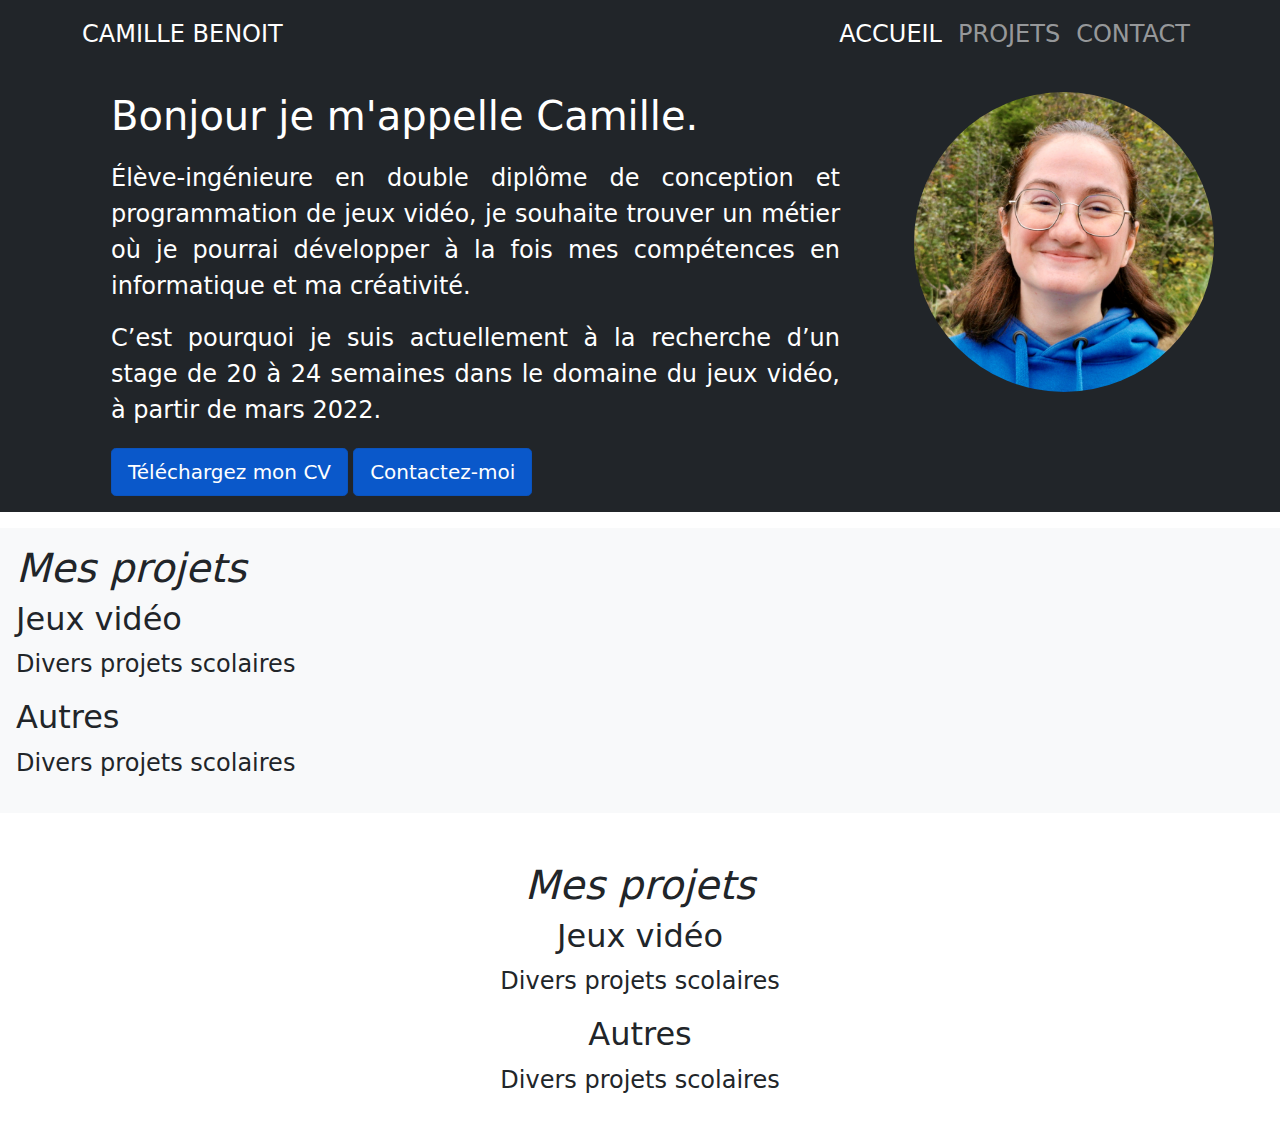
==== index.html @ 18aeac77 "presentation" ====
<!DOCTYPE html>
<html lang="en">
    <head>
        <meta charset="utf-8" />
        <meta name="viewport" content="width=device-width, initial-scale=1, shrink-to-fit=no" />
        <meta name="author" content="Camille Benoit" />
        <title>Portfolio - Camille Benoit</title>
        <!-- Boostrap-->
        <link rel="stylesheet" href="css/bootstrap.css">
    </head>


    <body>

        <nav id ="menu-bar" class="navbar navbar-expand-lg navbar-dark bg-dark text-uppercase fixed-top navbar-shrink">
            <div class="container">
                <a id="menu-bar-camille-benoit"class="navbar-brand" href="#page-top">Camille Benoit</a>
                <div id="menu-bar-liste" class="collapse navbar-collapse">
                    <ul class="navbar-nav ms-auto">
                        <li class="nav-item">
                            <a class="nav-link active" aria-current="page" href="#">Accueil</a>
                        </li>
                        <li class="nav-item">
                        <a class="nav-link" href="#projets">Projets</a>
                        </li>
                        <li class="nav-item">
                        <a class="nav-link" href="#contact">Contact</a>
                        </li>
                    </ul>
                </div>
            </div>
        </nav>


        <div id="camille-benoit" class="container-fluid p-3 my-3 bg-dark text-white">
            <div class="row">
                <div id="camille-benoit-left-column" class="col-8">
                    <h1 id="intro-bonjour">Bonjour je m'appelle Camille.</h1>
                    <p id="intro-etu" class="lead">
                        Élève-ingénieure en double diplôme de conception et programmation de jeux vidéo, je souhaite trouver un métier où je pourrai développer à la fois mes compétences en informatique et ma créativité.
                    </p>
                    <p id="intro-recherche"class="lead">
                        C’est pourquoi je suis actuellement à la recherche d’un stage de 20 à 24 semaines dans le domaine du jeux vidéo, à partir de mars 2022.
                    </p>
                    <div id="button-accueil" >
                        <button type="button" class="btn btn-primary btn-lg active" href="asset/document/camille_benoit.pdf" download="">Téléchargez mon CV</button>
                        <button type="button" class="btn btn-primary btn-lg active" href=#contact>Contactez-moi</button>
                    </div>
                </div>
                <div id="camille-benoit-right-column" class="col-4">
                        <img id="img-camilleb" src="asset/img/camillebenoit.jpg" alt="">
                </div>
            </div> 
            
                

        </div>

        <div id="projets" class="container-fluid p-3 my-3 bg-light text-dark">
            <h1><i>Mes projets</i></h1>
            <h2>Jeux vidéo</h2>
            <p class="lead">
                Divers projets scolaires
            </p>
            <h2>Autres</h2>
            <p class="lead">
                Divers projets scolaires
            </p>
        </div>

        <div id="contact" class="container text-center my-5">
            <h1><i>Mes projets</i></h1>
            <h2>Jeux vidéo</h2>
            <p class="lead">
                Divers projets scolaires
            </p>
            <h2>Autres</h2>
            <p class="lead">
                Divers projets scolaires
            </p>
        </div>

        
        <!-- Boostrap-->
        <script src="js/bootstrap.js"></script>
    </body>
</html>
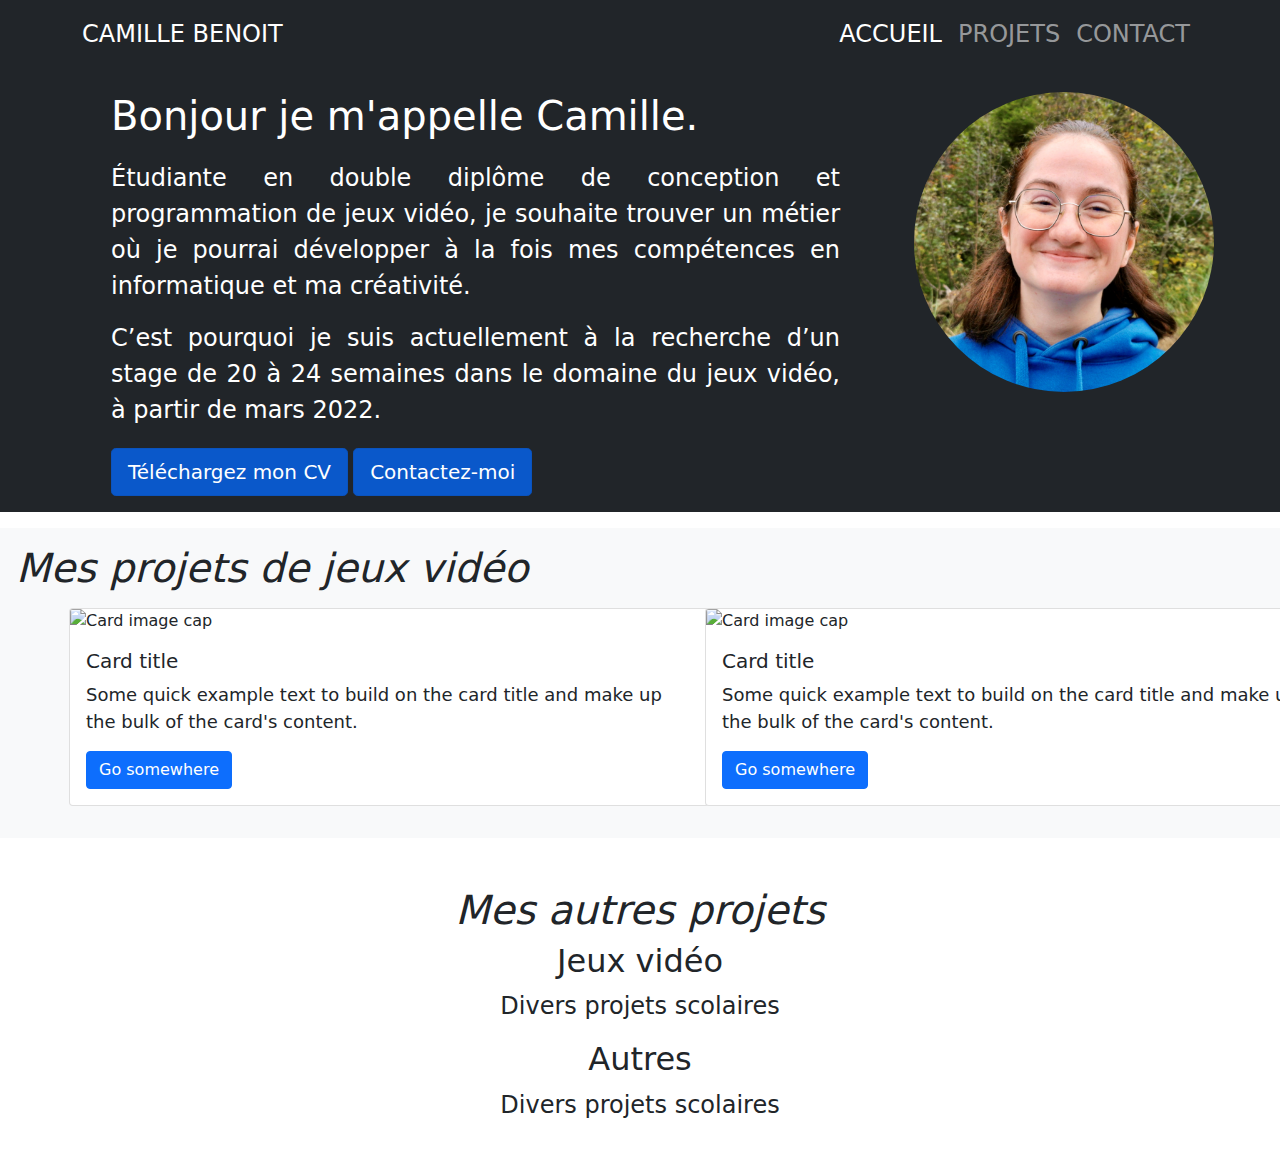
==== commit c4898f46: "yes" ====
--- a/index.html
+++ b/index.html
@@ -37,14 +37,14 @@
                 <div id="camille-benoit-left-column" class="col-8">
                     <h1 id="intro-bonjour">Bonjour je m'appelle Camille.</h1>
                     <p id="intro-etu" class="lead">
-                        Élève-ingénieure en double diplôme de conception et programmation de jeux vidéo, je souhaite trouver un métier où je pourrai développer à la fois mes compétences en informatique et ma créativité.
+                        Étudiante en double diplôme de conception et programmation de jeux vidéo, je souhaite trouver un métier où je pourrai développer à la fois mes compétences en informatique et ma créativité.
                     </p>
                     <p id="intro-recherche"class="lead">
                         C’est pourquoi je suis actuellement à la recherche d’un stage de 20 à 24 semaines dans le domaine du jeux vidéo, à partir de mars 2022.
                     </p>
                     <div id="button-accueil" >
-                        <button type="button" class="btn btn-primary btn-lg active" href="asset/document/camille_benoit.pdf" download="">Téléchargez mon CV</button>
-                        <button type="button" class="btn btn-primary btn-lg active" href=#contact>Contactez-moi</button>
+                        <a type="button" class="btn btn-primary btn-lg active" href="asset/document/camille_benoit.pdf" target="_blank" >Téléchargez mon CV</a>
+                        <a type="button" class="btn btn-primary btn-lg active" href=#contact>Contactez-moi</a>
                     </div>
                 </div>
                 <div id="camille-benoit-right-column" class="col-4">
@@ -57,19 +57,33 @@
         </div>
 
         <div id="projets" class="container-fluid p-3 my-3 bg-light text-dark">
-            <h1><i>Mes projets</i></h1>
-            <h2>Jeux vidéo</h2>
-            <p class="lead">
-                Divers projets scolaires
-            </p>
-            <h2>Autres</h2>
-            <p class="lead">
-                Divers projets scolaires
-            </p>
+            <h1 text=""><i>Mes projets de jeux vidéo</i></h1>
+            <div class="row my-3 justify-content-around ">
+                <div class="col-5">
+                    <div class="card" style="width: 40rem;">
+                        <img class="card-img-top" src="..." alt="Card image cap">
+                        <div class="card-body">
+                          <h5 class="card-title">Card title</h5>
+                          <p class="card-text">Some quick example text to build on the card title and make up the bulk of the card's content.</p>
+                          <a href="#" class="btn btn-primary">Go somewhere</a>
+                        </div>
+                      </div>
+                </div>
+                <div class="col-5">
+                    <div class="card" style="width: 40rem;">
+                        <img class="card-img-top" src="..." alt="Card image cap">
+                        <div class="card-body">
+                          <h5 class="card-title">Card title</h5>
+                          <p class="card-text">Some quick example text to build on the card title and make up the bulk of the card's content.</p>
+                          <a href="#" class="btn btn-primary">Go somewhere</a>
+                        </div>
+                      </div>
+                </div>
+              </div>
         </div>
 
         <div id="contact" class="container text-center my-5">
-            <h1><i>Mes projets</i></h1>
+            <h1><i>Mes autres projets</i></h1>
             <h2>Jeux vidéo</h2>
             <p class="lead">
                 Divers projets scolaires
